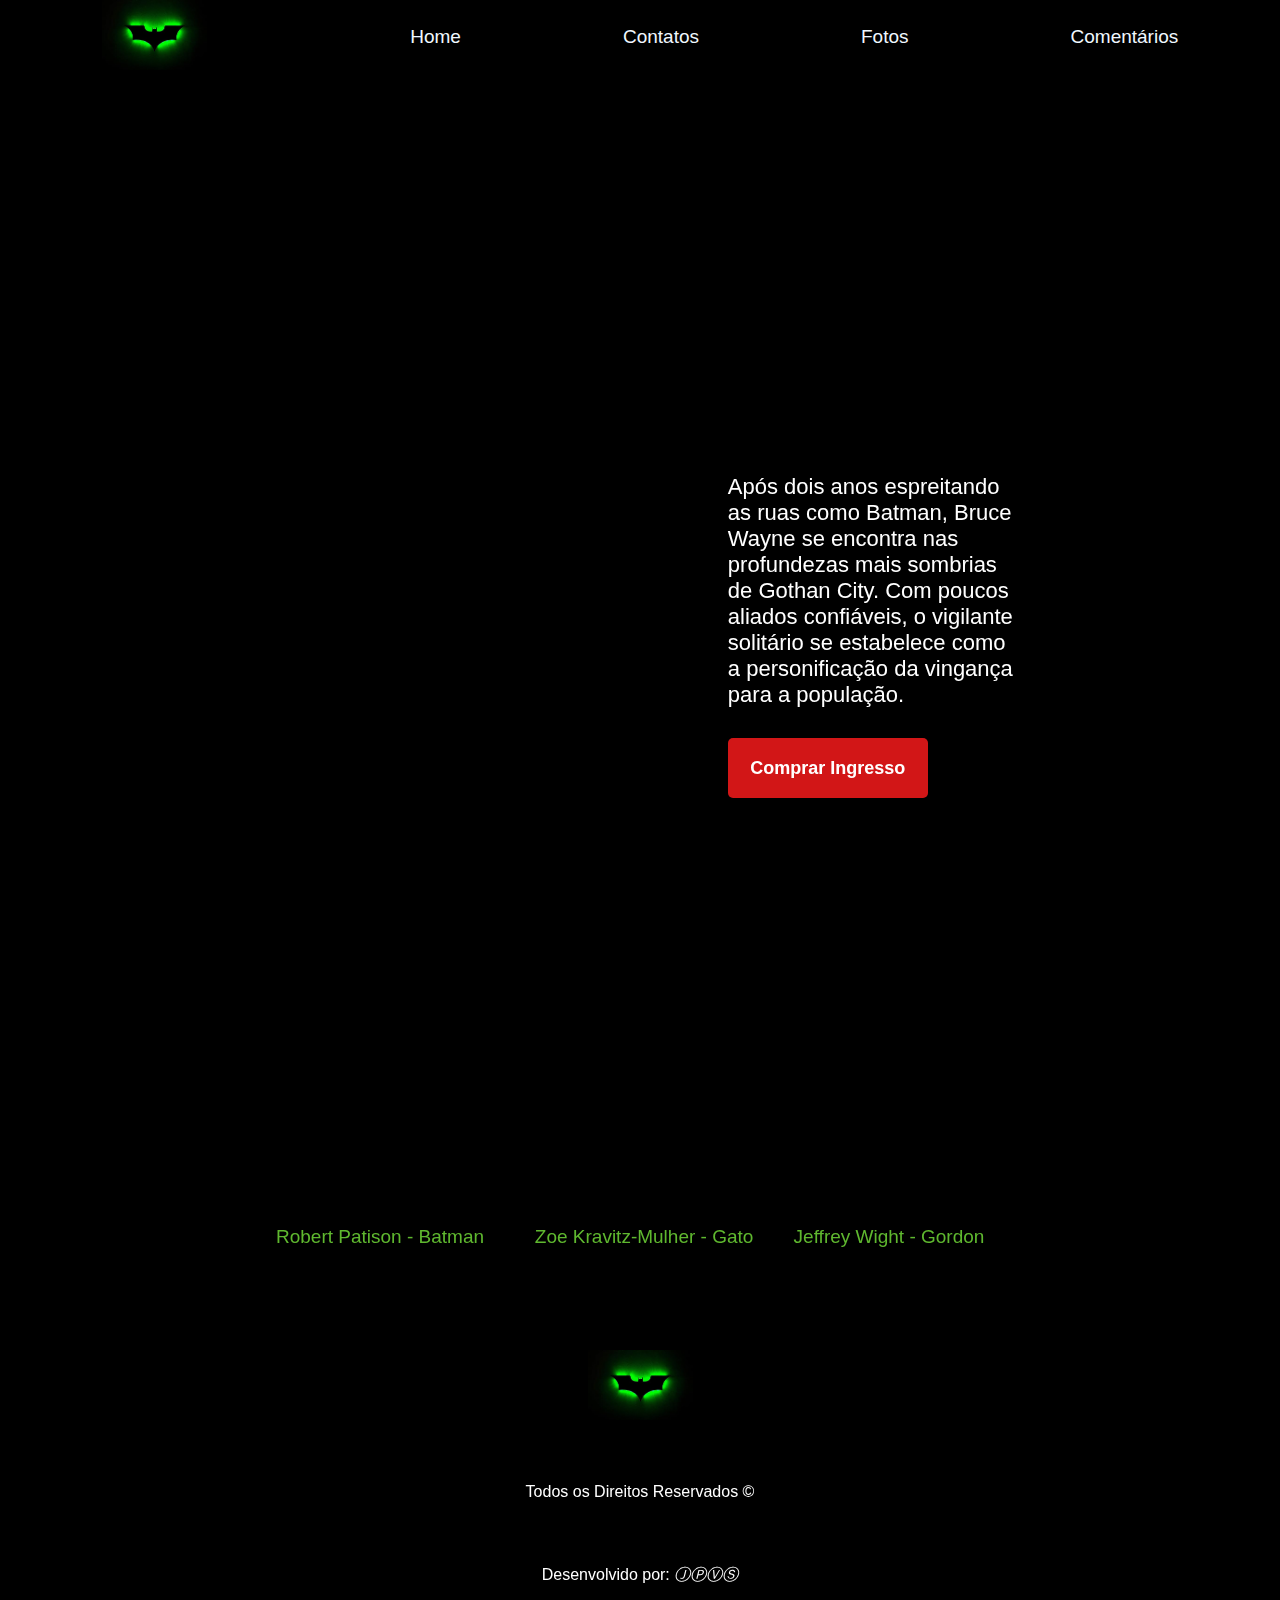
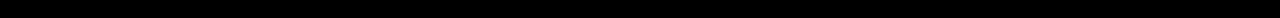
==== index.html @ b9ff9ea1 "Estudando é praticando" ====
<!DOCTYPE html>
<html lang="pt-br">
<head>
    <meta charset="UTF-8">
    <meta name="viewport" content="width=device-width, initial-scale=1.0">
    <title>Batman-Projeto</title>
    <link rel="stylesheet" href="./Stlyes.css"/>
</head>
<body>
    <header>
        <a href="./index.html">
            <img id="logo" src="./oip.imagem.jpg" alt="logo">
        </a>
        <nav>
            <ul>
                <a  href="./index.html">
                    <li>Home</li>
                </a>
                <a href="./Contatos.html">
                    <li>Contatos</li>
                </a>
                <a href="./Fotos.html">
                    <li>Fotos</li>
                </a> 
                <a href="./Comentarios.html">
                    <li>Comentários</li>
                </a>     
            </ul>
        </nav>
    </header>
    <div id="banner"></div>
    <div id="trailer-container">
        <div class="content">               
            <iframe width="560" height="300" src="https://www.youtube.com/embed/XmazCGOqO2g?si=gSM6xM0hmmhiFeG0" title="YouTube video player" frameborder="0" allow="accelerometer; autoplay; clipboard-write; encrypted-media; gyroscope; picture-in-picture; web-share" referrerpolicy="strict-origin-when-cross-origin" allowfullscreen></iframe>
              </video>
            
            <div id="sinopse">
                <p class="description">
                    Após dois anos espreitando as ruas como Batman, Bruce Wayne se encontra nas profundezas
                    mais sombrias de Gothan City. Com poucos aliados confiáveis, o vigilante solitário se estabelece
                    como a personificação da vingança para a população.
                </p>       
                <button class="button">Comprar Ingresso</button>
            </div>
        </div>
    </div>
    <div class="actor-card-container">
        <div class="content">
            <div class="card banner1">Robert Patison - Batman</div>
            <div class="card banner2">Zoe Kravitz-Mulher - Gato</div>
            <div class="card banner3">Jeffrey Wight - Gordon</div>
       </div>
    </div>

    <footer>
        <img styles="object-fit: contain;" id="logo" src="./oip.imagem.jpg">
        <span>Todos os Direitos Reservados &copy;</span>
        <span>Desenvolvido por: <i>ⒿⓅⓋⓈ</i></span>
        <nav class="footer-navigation">
            <ul class="footer-list">
                <a  href="./index.html">
                    <li>Home</li>         
                </a>
                <a href="./Contatos.html">
                    <li>Contatos</li>
                </a>
                <a href="./Fotos.html">
                    <li>Fotos</li>
                </a> 
                <a href="./Comentarios.html">
                    <li>Comentários</li>
                </a>     
            </ul>
        </nav>
    </footer>
</body>
</html>
---- Stlyes.css ----
@import url('https://fonts.googleapis.com/css2?family=Roboto:ital,wght@0,100;0,300;0,400;0,500;0,700;0,900;1,100;1,300;1,400;1,500;1,700;1,900&display=swap');

* {
    margin: 0;
    padding: 0;
    background-color: black;
    list-style: none;
    text-decoration: none;

}

header {
    height: 70%;
    display: flex;
    justify-content: space-around;
    align-items: center;
}

nav {
    width: 60%;

}

ul {
    display: flex;
    width: 100%;
    justify-content: space-between;
}

li {
    list-style: none;
    color: aliceblue;
    cursor: pointer;
    font-size:19px;
    transition: .2.5s;
    font-family: 'kadam Thmor Pro', sans-serif;
} 

li:hover {
    color: #D21617;
}

#logo {
    width: 105px;
    height: auto;
}

#banner {
    background-image: url('https://www.orcnroll.com/wp-content/uploads/2021/03/THe-batman.png');
    background-size: cover;
    background-position: 50% 50%;
    width: 100%;
    height: 400PX;
}

 #trailer-container {
    display: flex;
    justify-content: center;
 }

 .content {
    width: 60%;
    display: flex;
    align-items: center;
   justify-content: space-between;
 }

 .trailer {
    width: 50%;

 }

 #sinopse {
    width: 50%;
    display: flex;
    flex-direction: column;
    justify-content: space-between;
    margin-left: 40px;
 }

 .description {
    color: #fff;
    font-size: 22px;
    font-family: 'kadam Thmor Pro', sans-serif;
    width: 99.5%;
 }

 .button { 
   width: 200px;  
    height: 60px;
    background-color: #D21617;
    color: #fff;
    padding: 8px 10px;
    border-radius: 5px;
    cursor: pointer;
    transition: .8s;
    font-size: 18px;
    display: flex;
    justify-content: center;
    align-items: center;
    font-weight: bold;
    border: none;
    outline: none;
    margin-top: 30px;

 }

 .button:hover {
    background-color: #fff;
    color: #000;
 }

 .actor-card-container {
    width: 100%;
    display: flex;
    justify-content: center;
    margin-top: 50px;
   
 }

 .card-content {
    width: 95px;
    display: grid;
    grid-template-columns: repeat(3,1fr);
    row-gap: 20px;
    column-gap: 40px;
 }

 .card {
    width: 30%;
    height: 400px;
    background-size: cover;
    background-position: 50% 50%;
    border-radius: 15px;
    cursor: pointer;
    transition: 1s;
    display: flex;
    flex-direction: column;
    justify-content: flex-end;  
    padding: 0 0 20px 20px;
    color: #5fb82f;
    font-size: 19px;
    font-family:'kadam Thmor Pro', sans-serif;
 }  
 
 .banner1 {
    background-image: url('https://www.acessogeek.com/wp-content/uploads/2020/02/the-batman-robert-pattinson-2.jpg');
 }

 .banner2 {
    background-image: url('https://th.bing.com/th/id/OIP.W2Wsbes8Scq-MOEvSOevAgHaJK?w=151&h=187&c=7&r=0&o=5&dpr=1.3&pid=1.7');
 }

 .banner3 {
    background-image: url('https://th.bing.com/th/id/OIP.mmgD3D6u7BpyrAtj0g1F4QHaEJ?w=280&h=180&c=7&r=0&o=5&dpr=1.3&pid=1.7');
 } 

 .card:hover {
    transform: scale(1.02);
 }

 footer {
   height: 300px;
   margin-top: 50px;
   display: flex;
   flex-direction: column;
   align-items: center;
   justify-content: space-around;
 }

 span {
   color: #fff;
   font-family:'kadam Thmor Pro', sans-serif; 
 }

 .footer-navigation {
   display: none;
   
 }

 .footer-list {
   display: flex;
   flex-direction: column;
   align-items: center;
 }

 @media (max-width: 768px) {
   .footer-navigation {
      display: block;
   }

   nav {
      display: none;
   }
   
   #banner {
      background-position: 50%;
   }

   #trailer-container {
      display: flex;
      flex-direction: column;
   }

   .content {
      width: 95%;
      display: flex;
      flex-direction: column;
   }  

   .trailer {
      width: 100%;
   }

   #sinopse {
      width: 95%;
      display: flex;
      flex-direction: column;
      justify-content: space-between;
   }

   .description {
      width: 100%;  
   }

   .button {
      width: 100%;
      margin-top: 30px;
   }

   .cards-content {
      grid-template-columns: 1fr;
      margin-top: 150px;
      
   }
   

   }
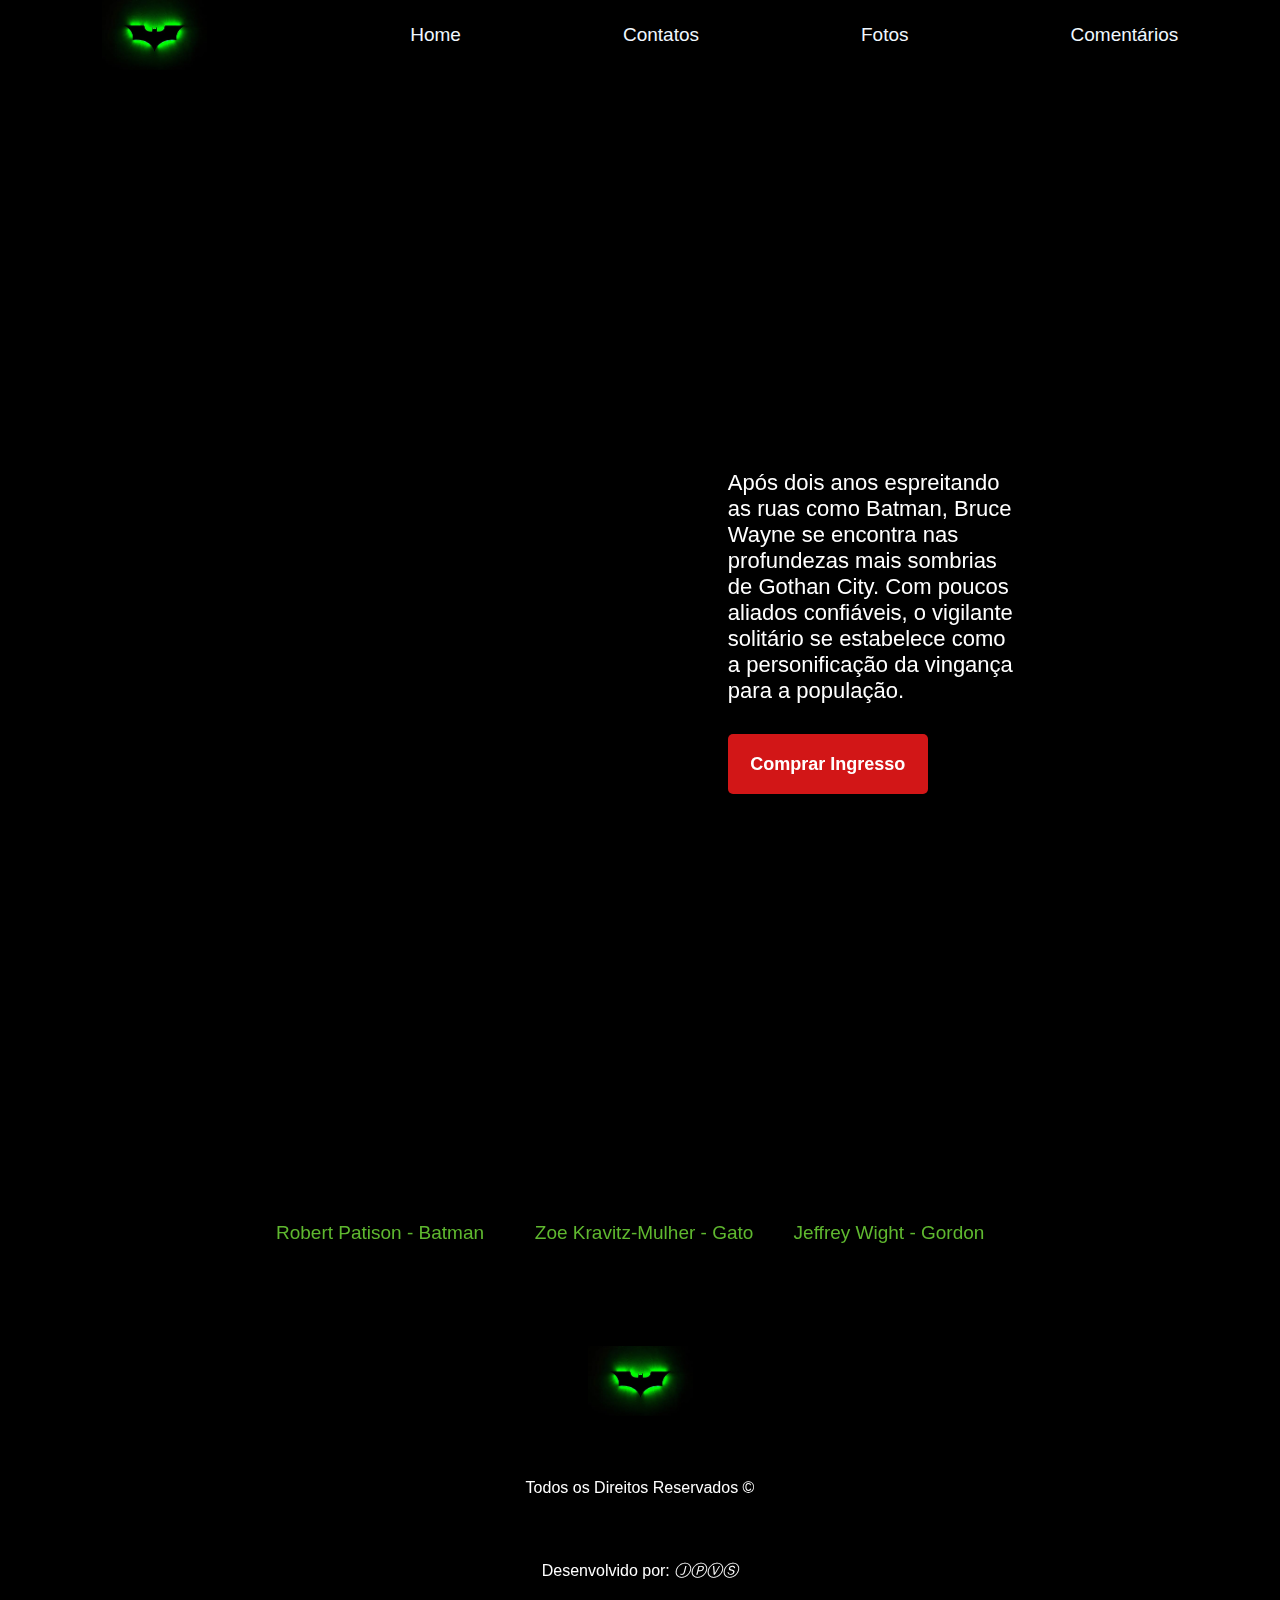
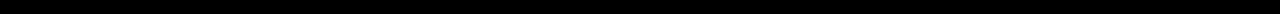
==== commit b8cd0234: "Corrigi a tag  Âncora" ====
--- a/index.html
+++ b/index.html
@@ -8,12 +8,10 @@
 </head>
 <body>
     <header>
-        <a href="./index.html">
-            <img id="logo" src="./oip.imagem.jpg" alt="logo">
-        </a>
+        <img id="logo" src="./oip.imagem.jpg">
         <nav>
             <ul>
-                <a  href="./index.html">
+                <a href="./index.html">
                     <li>Home</li>
                 </a>
                 <a href="./Contatos.html">
@@ -58,7 +56,7 @@
         <span>Desenvolvido por: <i>ⒿⓅⓋⓈ</i></span>
         <nav class="footer-navigation">
             <ul class="footer-list">
-                <a  href="./index.html">
+                <a href="./index.html">
                     <li>Home</li>         
                 </a>
                 <a href="./Contatos.html">
